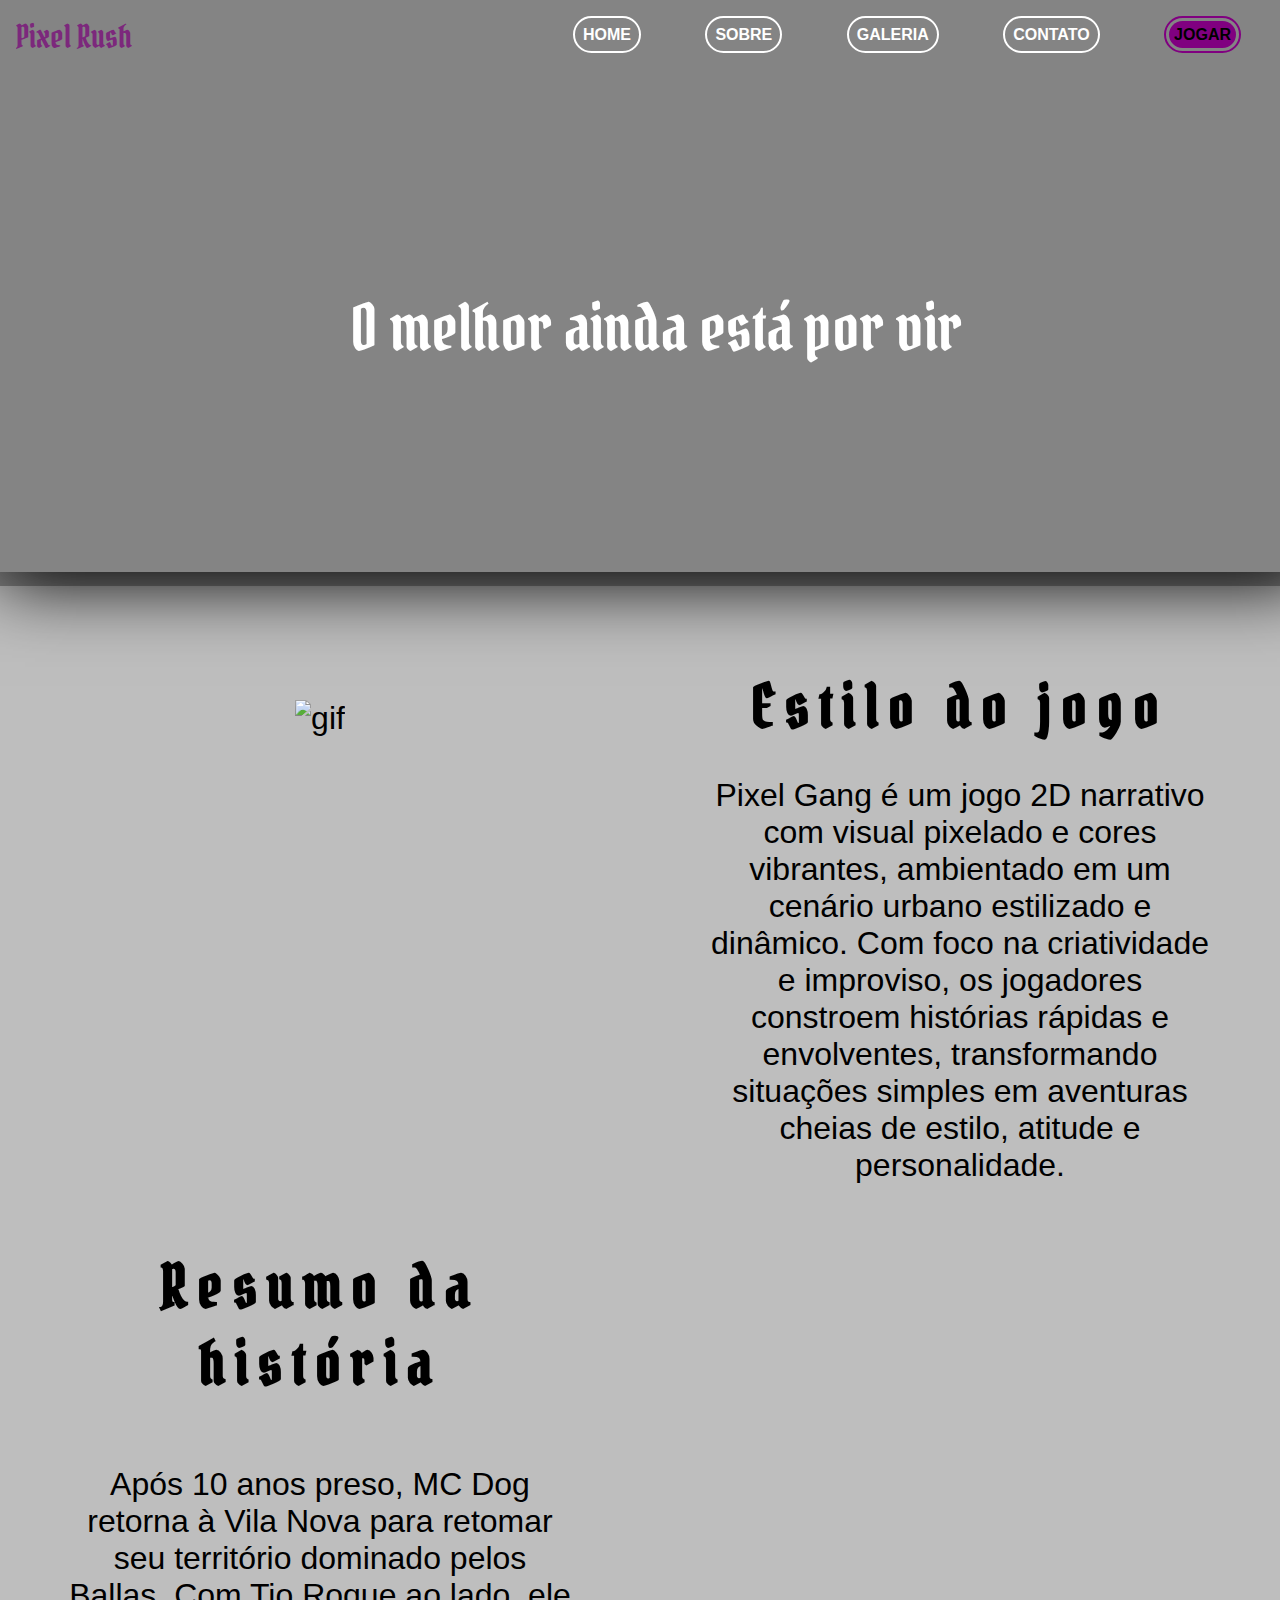
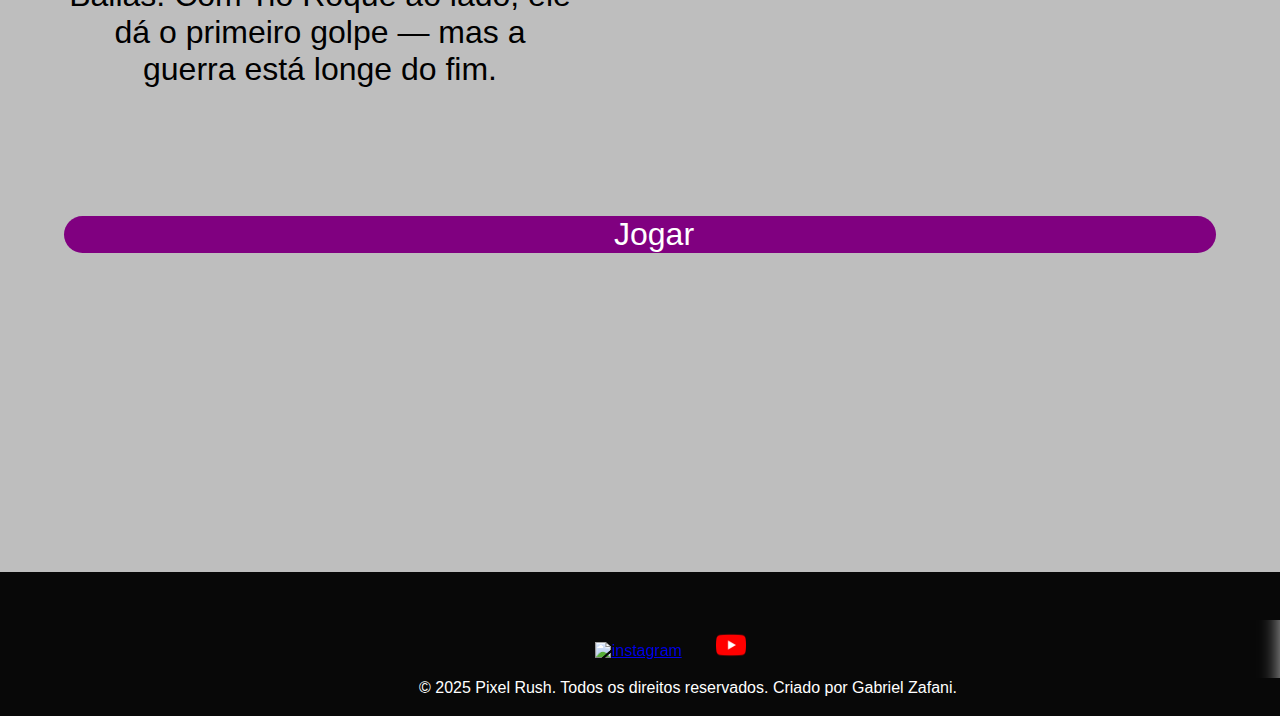
==== index.html @ 6cd1638b "consertando o header" ====
<!DOCTYPE html>
<html lang="pt-br">

<head>
    <meta charset="UTF-8">
    <meta name="viewport" content="width=device-width, initial-scale=1.0">
    <title>Meu Jogo!</title>
    <link rel="stylesheet" href="css/style.css">
    <link href="https://fonts.googleapis.com/css2?family=Pirata+One&display=swap" rel="stylesheet">


</head>

<body>
    <header>
        <nav>
            <a id="logo" href="index.html"> Pixel Rush </a>
            <ul>
                <li><a href="index.html" title="Home"> Home </a></li>
                <li><a href=sobre.html title="Sobre"> sobre </a></li>
                <li><a href="galeria.html" title="galeria" > Galeria </a></li>
                <li><a href="contato.html" title="Contato"> Contato </a></li>
                <li><a class="jogar" href="Jogar.html" title="Jogar"> Jogar </a></li>
            </ul>
        </nav>
        <p class="fontlegal">O melhor ainda está por vir</p>

    </header>

    <section>
        <h2>
            
        </h2>
        <div class="grid">
            <div>
                <p>
                    <img src="https://media1.tenor.com/m/JwC1q_u8_oQAAAAC/hollow-knight.gif" alt="gif">
                </p>
            </div>

            <div class="coluna">
                <h2>Estilo do jogo</h2>
                <p class="p-index">
                    Pixel Gang é um jogo 2D narrativo com visual pixelado e cores vibrantes, ambientado em um cenário urbano estilizado e dinâmico. Com foco na criatividade e improviso, os jogadores constroem histórias rápidas e envolventes, transformando situações simples em aventuras cheias de estilo, atitude e personalidade.
                </p>
            </div>

            <div>
                <h2 class="p-index">Resumo da história</h2>
                <p>
                    Após 10 anos preso, MC Dog retorna à Vila Nova para retomar seu território dominado pelos Ballas. Com Tio Roque ao lado, ele dá o primeiro golpe — mas a guerra está longe do fim.  
                </p>

            </div>
            <div>
                <p> <img src="https://media1.tenor.com/m/dqlj6FBW1EAAAAAC/grimm-hollow-knight.gif" alt=""></p>
                
            </div>
        </div>
        <p class="jogarbutton2"><a class="jogarbutton1" href="/jogar.html" title="Jogar">Jogar</a></p>

    </section >
    
    <footer>
        <ul>
            <li>
                <a target="_blank" class="ico" href="https://www.instagram.com/gabriel_zafani_/" title="Instagram"><img
                    width="30px" src="https://cdn-icons-png.flaticon.com/512/5968/5968776.png" alt="instagram"></a>
            </li>
            <li>
                <a target="_blank" class="ico" href="colocar o canal"><img width="30px" src="css/IMGS/Youtube.png"
                        alt=""></a>
            </li>
            <li>

            </li>
        </ul>
        <p>
            © 2025 Pixel Rush. Todos os direitos reservados. Criado por Gabriel Zafani.
        </p>

    </footer>

</body>

</html>
---- css/style.css ----
* {
    padding: 0;
    margin: 0;
    font-family: Arial, Helvetica, sans-serif;
    overflow-x: hidden;   
}

body {
    box-sizing: border-box;
    width: 100%;
    background: rgb(190, 190, 190);
}




header {
    background-image: url(https://media2.giphy.com/media/v1.Y2lkPTc5MGI3NjExbW96bWQ4YW45eW03cHl1aTBmb3hnbnB5NnYzYTRoZ2Izc2ptYWV2bSZlcD12MV9pbnRlcm5hbF9naWZfYnlfaWQmY3Q9Zw/9PalpZKlDt5iNfnFXT/giphy.gif);
    background-size: cover;
    color: white;
    text-decoration: none;
    width: 100%;
    padding: 1rem;
    height: 60vh;
    box-shadow: 0px 10px 70px black;
    overflow: hidden;
}

header::before {
    content: "";
    position: absolute;
    top: 0;
    left: 0;
    width: 100%;
    height: 65.1vh;
    background-color: rgba(0, 0, 0, 0.3); /* Cor de overlay com opacidade */
}

body > header > nav > a {
    position: relative;
}

header > p {
    display: flex;
    flex-direction: column; /* Organiza os itens em colunas */
    justify-content: center; /* Alinha os itens verticalmente */
    align-items: center; 
    height: 100%
}
 

header > nav > ul {
   
    text-transform: uppercase;
    text-decoration: none;
    text-align: center;          
}


header > nav > ul > li {
    padding: 10px;
    display: inline-block;
    margin-right: 50px;
    position: relative;
    a {
        text-decoration: none;
        color: white;
        font-weight: bold;
        outline: 2px solid white;
        outline-offset: 0.2rem;
        border-radius: 20px ;
        padding: 5px;        
    }   
}



a:hover {
    filter: brightness(50%);
    transition: all 0.5s; 
}

.jogar {
    background: purple ;
    padding: 5px;
    border-radius: 20px;
    color: black ;
    outline: 2px solid purple;
    outline-offset: 0.2rem;
}

.jogar:hover {
    filter: brightness(50%);
    transition: all 0.5s;  
}

nav {
    display: flex;
    justify-content: space-between;
    width: 100%;
}

footer {
    width: 100%;
    padding: 3rem;
    height: 3rem;
    background:rgb(8, 8, 8);
    ul {
        list-style: none;
        text-decoration: none;

        text-align: center;
        backdrop-filter: blur(10px);       
    }
    li {
        display: inline-block;
        margin: 10px 15px;       
    }

    p {
        color: white;
        text-align: center;
        margin: 1px;
    }
}

section {
    height: 100rem; 
    p {color: black;
       font-size: 2rem;
       text-align: center;
       margin: 4rem;
       overflow: hidden;
    }
    
    h2 {
        text-align: center;
        margin: 2rem;
        font-size: 60px;
        font-family: "Pirata One" ;
        letter-spacing: 10px;
    }
}

.grid {
    display: grid;
    grid-template-columns: repeat(2,50%);
}

.pirata-one-regular {
  font-family: "Pirata One", system-ui, sans-serif;
  font-size: 4rem;
  font-style: normal;
  letter-spacing: 10px;
}

#logo {
    font-family: "Pirata One", system-ui, sans-serif;
    font-size: 2rem;
    text-decoration: none;
    color: rgb(124, 40, 124);  
}

.p-index {
    margin-top: 0px;
}

.jogarbutton1 {
    padding: 550px;
    text-decoration: none;
    color: white;
    border-radius: 90px; 
}

.jogarbutton2 {
    border-radius: 60px;
    background-color: purple;
}

.jogarbutton1:hover {
    filter: brightness(100%);
}

.fontlegal {
    font-family: "Pirata One" , Arial, Helvetica, sans-serif;
    color: white;
    font-size: 4rem;
    position: relative;
}
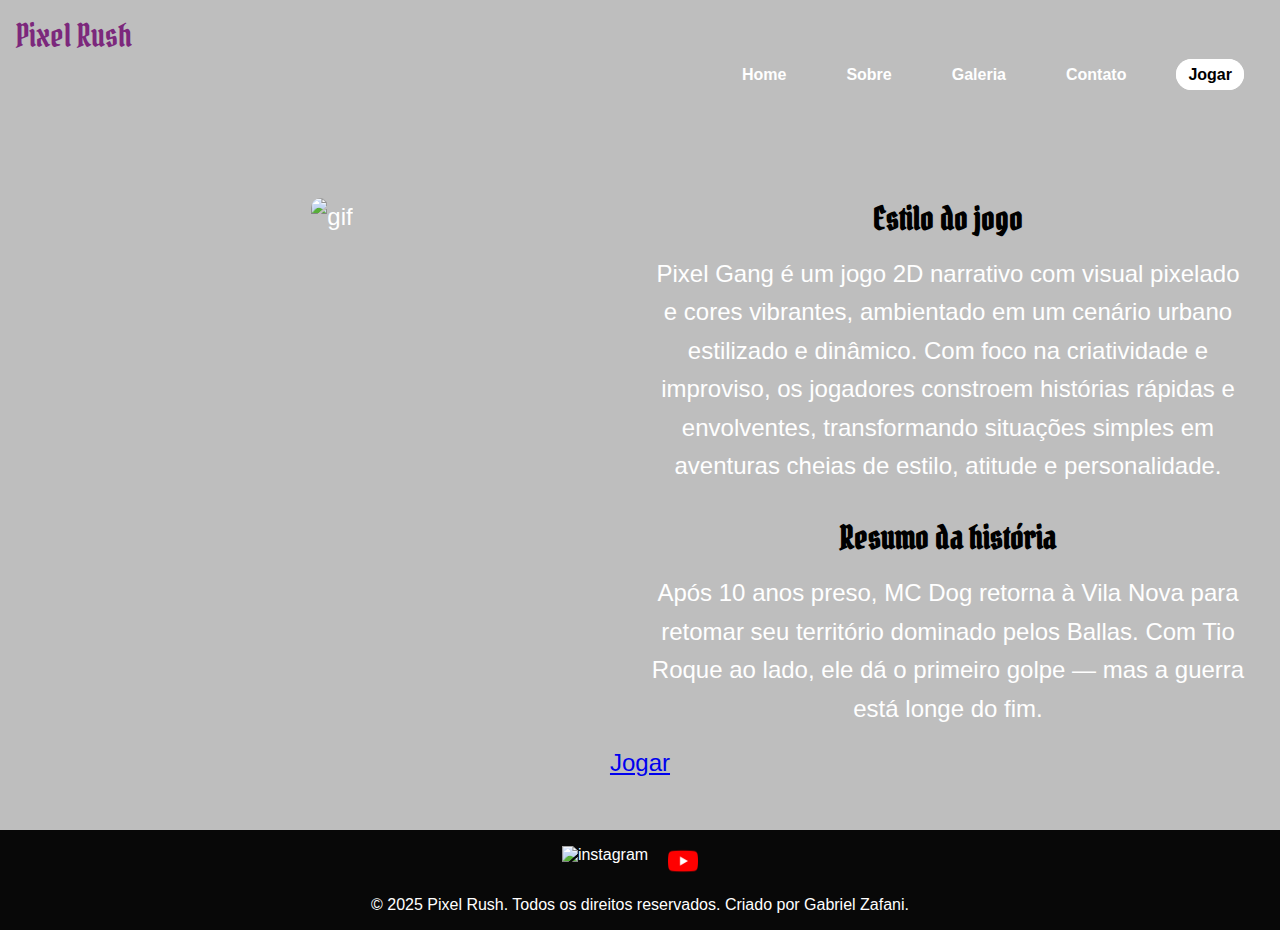
==== commit df70d8c4: "adaptar para celular" ====
--- a/index.html
+++ b/index.html
@@ -13,20 +13,18 @@
 
 <body>
     <header>
+        <a id="logo" href="index.html">Pixel Rush</a>
+        <span class="erick">☰</span> <!-- Botão de três pontos -->
         <nav>
-            <a id="logo" href="index.html"> Pixel Rush </a>
             <ul>
-                <li><a href="index.html" title="Home"> Home </a></li>
-                <li><a href=sobre.html title="Sobre"> sobre </a></li>
-                <li><a href="galeria.html" title="galeria" > Galeria </a></li>
-                <li><a href="contato.html" title="Contato"> Contato </a></li>
-                <li><a class="jogar" href="Jogar.html" title="Jogar"> Jogar </a></li>
+                <li><a href="index.html">Home</a></li>
+                <li><a href="sobre.html">Sobre</a></li>
+                <li><a href="galeria.html">Galeria</a></li>
+                <li><a href="contato.html">Contato</a></li>
+                <li><a class="jogar" href="jogar.html">Jogar</a></li>
             </ul>
         </nav>
-        <p class="fontlegal">O melhor ainda está por vir</p>
-
     </header>
-
     <section>
         <h2>
             
@@ -46,14 +44,15 @@
             </div>
 
             <div>
+                <p> <img src="https://media1.tenor.com/m/dqlj6FBW1EAAAAAC/grimm-hollow-knight.gif" alt=""></p>
+              
+
+            </div>
+            <div>
                 <h2 class="p-index">Resumo da história</h2>
                 <p>
                     Após 10 anos preso, MC Dog retorna à Vila Nova para retomar seu território dominado pelos Ballas. Com Tio Roque ao lado, ele dá o primeiro golpe — mas a guerra está longe do fim.  
                 </p>
-
-            </div>
-            <div>
-                <p> <img src="https://media1.tenor.com/m/dqlj6FBW1EAAAAAC/grimm-hollow-knight.gif" alt=""></p>
                 
             </div>
         </div>
@@ -81,6 +80,18 @@
 
     </footer>
 
+<script> 
+document.addEventListener("DOMContentLoaded", function () {
+    const menuToggle = document.querySelector(".erick"); // Botão de três pontos
+    const navMenu = document.querySelector("nav ul"); // Menu de navegação
+
+    menuToggle.addEventListener("click", function () {
+        navMenu.classList.toggle("show"); // Adiciona ou remove a classe 'show'
+    });
+});  
+</script>
 </body>
 
+
+
 </html>--- a/css/style.css
+++ b/css/style.css
@@ -1,199 +1,234 @@
+/* Estilos gerais */
 * {
+    margin: 0;
     padding: 0;
-    margin: 0;
+    box-sizing: border-box;
     font-family: Arial, Helvetica, sans-serif;
-    overflow-x: hidden;   
 }
 
 body {
-    box-sizing: border-box;
     width: 100%;
     background: rgb(190, 190, 190);
-}
-
-
-
-
+    overflow-x: hidden;
+}
+
+/* Cabeçalho */
 header {
-    background-image: url(https://media2.giphy.com/media/v1.Y2lkPTc5MGI3NjExbW96bWQ4YW45eW03cHl1aTBmb3hnbnB5NnYzYTRoZ2Izc2ptYWV2bSZlcD12MV9pbnRlcm5hbF9naWZfYnlfaWQmY3Q9Zw/9PalpZKlDt5iNfnFXT/giphy.gif);
-    background-size: cover;
-    color: white;
-    text-decoration: none;
+    background-image: url(https://images.ctfassets.net/nnkxuzam4k38/39sOStld2OCyNn3HmCpqco/21d339122a7cb417c83e6ebdc347ea5c/sea-edge-79ab30e2.png);
+    color: white;
     width: 100%;
     padding: 1rem;
-    height: 60vh;
-    box-shadow: 0px 10px 70px black;
-    overflow: hidden;
-}
-
-header::before {
-    content: "";
-    position: absolute;
-    top: 0;
-    left: 0;
-    width: 100%;
-    height: 65.1vh;
-    background-color: rgba(0, 0, 0, 0.3); /* Cor de overlay com opacidade */
-}
-
-body > header > nav > a {
+    display: flex;
+    justify-content: space-between;
+    align-items: center;
     position: relative;
-}
-
-header > p {
-    display: flex;
-    flex-direction: column; /* Organiza os itens em colunas */
-    justify-content: center; /* Alinha os itens verticalmente */
-    align-items: center; 
-    height: 100%
-}
+    background-size: cover; /* Ajusta a imagem de fundo para cobrir todo o cabeçalho */
+    background-position: center; /* Centraliza a imagem de fundo */
+    background-repeat: no-repeat; /* Evita que a imagem de fundo se repita */
+    min-height: 150px; /* Garante uma altura mínima */
+}
+
+html, body {
+    height: 100%;
+    margin: 0;
+    display: flex;
+    flex-direction: column;
+}
+.pirata-one-regular {
+    font-family: "Pirata One", system-ui, sans-serif;
+    font-size: 4rem;
+    font-style: normal;
+    letter-spacing: 10px;
+    
+  }
+  
  
 
-header > nav > ul {
-   
-    text-transform: uppercase;
+/* Menu */
+nav ul {
+    display: flex;
+    list-style: none;
+    
+    
+}
+
+nav ul li {
+    margin: 0 10px;
+    padding: 10px;
+    
+    
+}
+
+nav ul li a {
     text-decoration: none;
-    text-align: center;          
-}
-
-
-header > nav > ul > li {
+    color: white;
+    font-weight: bold;
     padding: 10px;
-    display: inline-block;
-    margin-right: 50px;
-    position: relative;
-    a {
-        text-decoration: none;
-        color: white;
-        font-weight: bold;
-        outline: 2px solid white;
-        outline-offset: 0.2rem;
-        border-radius: 20px ;
-        padding: 5px;        
-    }   
-}
-
-
-
-a:hover {
-    filter: brightness(50%);
-    transition: all 0.5s; 
+    border-radius: 5px;
+    transition: background-color 0.3s ease;
+    
+}
+
+nav ul li a:hover {
+    background-color: rgba(255, 255, 255, 0.2);
 }
 
 .jogar {
-    background: purple ;
-    padding: 5px;
+    background: white;
+    color: black;
+    border: 2px solid white;
     border-radius: 20px;
-    color: black ;
-    outline: 2px solid purple;
-    outline-offset: 0.2rem;
+    padding: 5px 10px;
+    top: -60px;
 }
 
 .jogar:hover {
-    filter: brightness(50%);
-    transition: all 0.5s;  
-}
-
-nav {
-    display: flex;
-    justify-content: space-between;
-    width: 100%;
-}
-
-footer {
-    width: 100%;
-    padding: 3rem;
-    height: 3rem;
-    background:rgb(8, 8, 8);
-    ul {
-        list-style: none;
-        text-decoration: none;
-
-        text-align: center;
-        backdrop-filter: blur(10px);       
-    }
-    li {
-        display: inline-block;
-        margin: 10px 15px;       
-    }
-
-    p {
-        color: white;
-        text-align: center;
-        margin: 1px;
-    }
-}
-
-section {
-    height: 100rem; 
-    p {color: black;
-       font-size: 2rem;
-       text-align: center;
-       margin: 4rem;
-       overflow: hidden;
-    }
-    
-    h2 {
-        text-align: center;
-        margin: 2rem;
-        font-size: 60px;
-        font-family: "Pirata One" ;
-        letter-spacing: 10px;
-    }
-}
-
-.grid {
-    display: grid;
-    grid-template-columns: repeat(2,50%);
-}
-
-.pirata-one-regular {
-  font-family: "Pirata One", system-ui, sans-serif;
-  font-size: 4rem;
-  font-style: normal;
-  letter-spacing: 10px;
-}
-
-#logo {
+    background: rgba(255, 255, 255, 0.8);
+    color: black;
+}
+
+#logo {  
     font-family: "Pirata One", system-ui, sans-serif;
     font-size: 2rem;
     text-decoration: none;
-    color: rgb(124, 40, 124);  
-}
-
-.p-index {
-    margin-top: 0px;
-}
-
-.jogarbutton1 {
-    padding: 550px;
+    color: rgb(124, 40, 124);
+    position: relative; /* Permite ajustar a posição */
+    top: -40px; /* Move a logo para cima */
+    margin: 0; /* Remove margens extras */ 
+  }
+
+/* Botão de três pontos */
+
+
+/* Rodapé */
+footer {
+    background: rgb(8, 8, 8);
+    color: white;
+    text-align: center;
+    padding: 1rem;
+    margin-top: auto;
+}
+
+footer ul {
+    list-style: none;
+    display: flex;
+    justify-content: center;
+    padding: 0;
+}
+
+footer ul li {
+    margin: 0 10px;
+}
+
+footer ul li a {
     text-decoration: none;
     color: white;
-    border-radius: 90px; 
-}
-
-.jogarbutton2 {
-    border-radius: 60px;
-    background-color: purple;
-}
-
-.jogarbutton1:hover {
-    filter: brightness(100%);
-}
-
-.fontlegal {
-    font-family: "Pirata One" , Arial, Helvetica, sans-serif;
-    color: white;
-    font-size: 4rem;
-    position: relative;
-}
-
-
-
-
-
-
-
-
-
-
+}
+
+footer p {
+    margin-top: 1rem;
+}
+
+/* Seção */
+section {
+    padding: 2rem;
+    text-align: center;
+    flex: 1; /* Expande o conteúdo para ocupar o espaço restante */
+    padding: 2rem;
+    text-align: center;
+}
+
+section h2 {
+    font-family: "Pirata One", system-ui, sans-serif;
+    font-size: 2rem;
+    margin-bottom: 1rem;
+}
+
+section p {
+    font-size: 1.5rem; /* Aumenta o tamanho da fonte */
+    color: white;
+    margin-bottom: 1rem;
+    line-height: 1.6;
+}
+
+/* Grid */
+.grid {
+    display: grid;
+    grid-template-columns: repeat(2, 1fr);
+    gap: 1rem;
+}
+
+.grid img {
+    max-width: 100%;
+    height: auto;
+    border-radius: 10px;
+}
+
+.erick {
+    display: none; /* Esconde no desktop */
+    font-size: 24px;
+    cursor: pointer;
+    color: white;
+    position: absolute; /* Posiciona o botão */
+    top: 15px; /* Ajusta a posição vertical */
+    right: 15px; /* Empurra para a direita */
+    z-index: 1000;
+}
+/* Estilos para dispositivos móveis */
+@media (max-width: 1000px) {
+
+    .erick {
+        display: block; /* Mostra o botão no celular */
+    }
+
+    html {
+        font-family: Arial, Helvetica, sans-serif;
+    }
+
+    #logo {
+        font-family: "Pirata One", system-ui, sans-serif;
+        font-size: 2rem;
+        text-decoration: none;
+        color: rgb(124, 40, 124);  
+    }
+    nav ul {
+      
+        display: none; /* Esconde o menu por padrão */
+        flex-direction: column;
+        background-color: black;
+        position: absolute;
+        top: 75px;
+        right: 1%;
+        width: 98%;
+        border: 1px solid white;
+        padding: 10px;
+        z-index: 1;
+        text-align: center;
+        
+    }
+
+
+
+    nav ul li {
+        margin: 10px 0; /* Espaçamento entre os itens do menu */
+    }
+
+    
+
+    nav ul.show {
+        display: flex; /* Mostra o menu quando ativado */
+    }
+
+    .grid {
+        grid-template-columns: 1fr; /* Ajusta o grid para uma coluna no celular */
+    }
+
+    section h2 {
+        font-size: 1.5rem; /* Reduz o tamanho do título no celular */
+    }
+
+    section p {
+        font-size: 1.3rem; /* Reduz o tamanho do texto no celular */
+    }
+
+}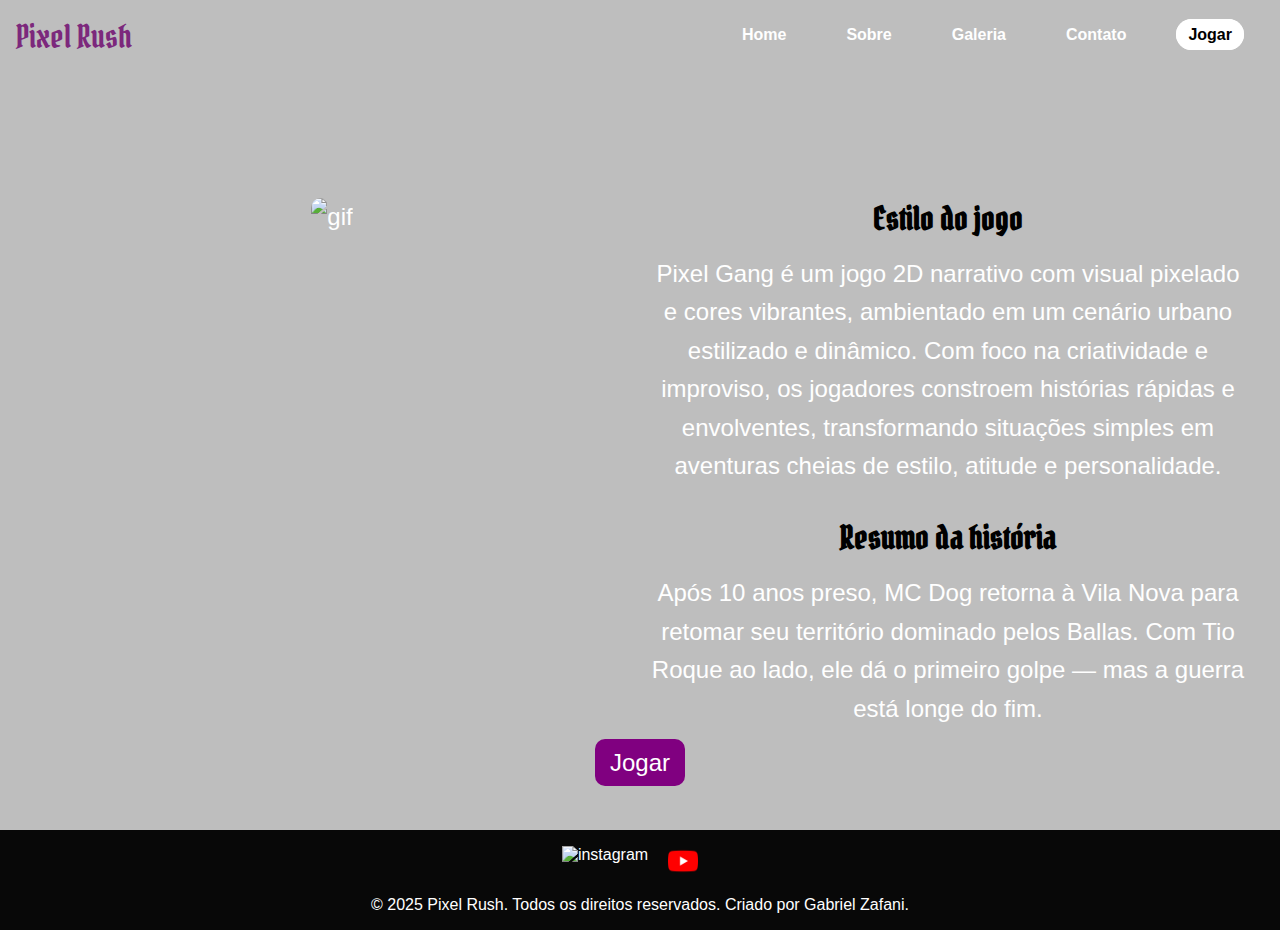
==== commit 6cc95638: "mobile" ====
--- a/index.html
+++ b/index.html
@@ -56,7 +56,7 @@
                 
             </div>
         </div>
-        <p class="jogarbutton2"><a class="jogarbutton1" href="/jogar.html" title="Jogar">Jogar</a></p>
+        <p><a class="jogarbutton1" href="/jogar.html" title="Jogar">Jogar</a></p>
 
     </section >
     
--- a/css/style.css
+++ b/css/style.css
@@ -20,7 +20,6 @@
     padding: 1rem;
     display: flex;
     justify-content: space-between;
-    align-items: center;
     position: relative;
     background-size: cover; /* Ajusta a imagem de fundo para cobrir todo o cabeçalho */
     background-position: center; /* Centraliza a imagem de fundo */
@@ -93,7 +92,6 @@
     text-decoration: none;
     color: rgb(124, 40, 124);
     position: relative; /* Permite ajustar a posição */
-    top: -40px; /* Move a logo para cima */
     margin: 0; /* Remove margens extras */ 
   }
 
@@ -149,6 +147,16 @@
     color: white;
     margin-bottom: 1rem;
     line-height: 1.6;
+}
+
+.jogarbutton1 {
+    background-color: purple;
+    color: white;
+    border-radius: 10px;
+    padding: 10px 15px;
+    text-decoration: none;
+    
+
 }
 
 /* Grid */
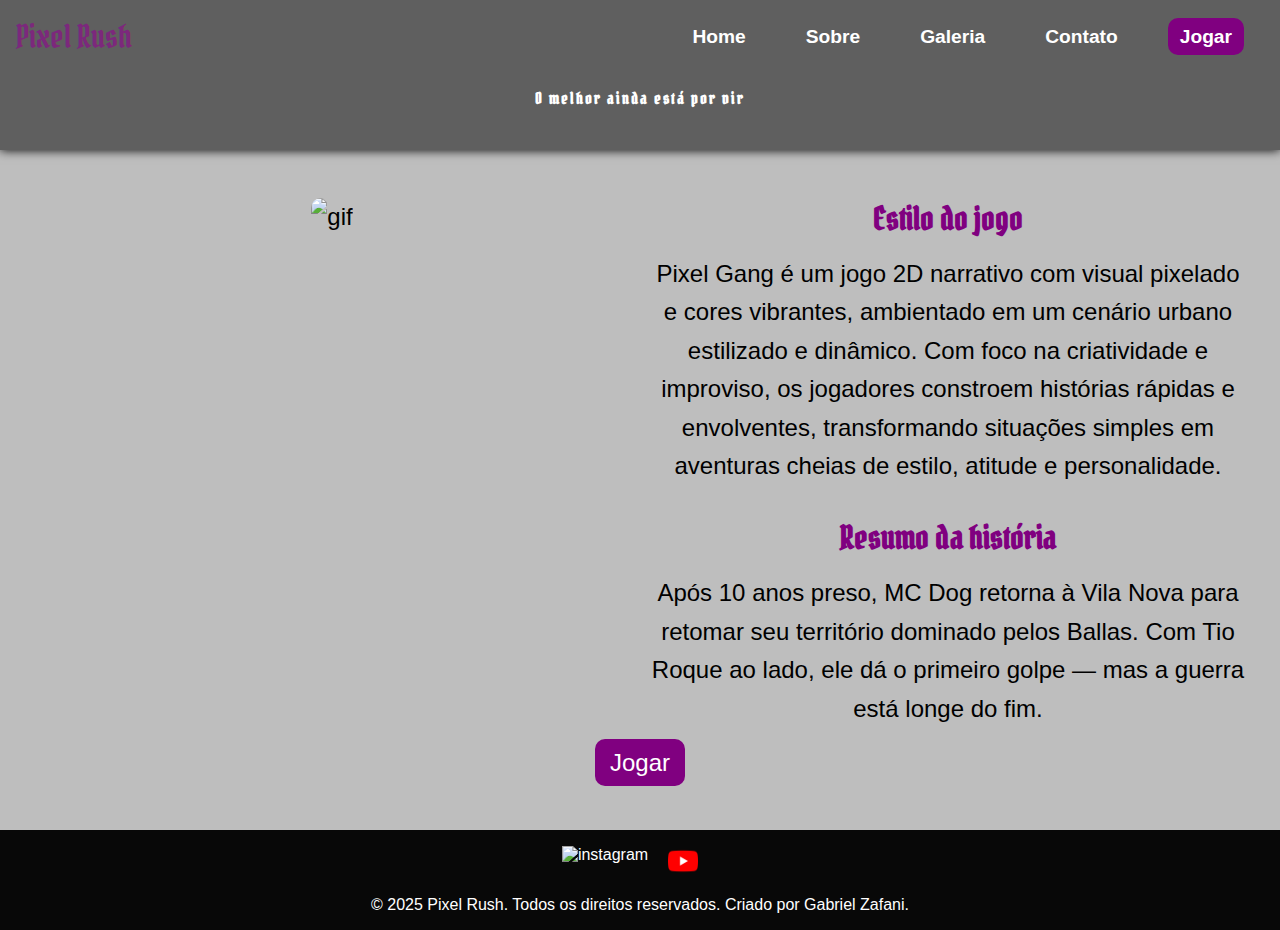
==== commit 96dfb0eb: "mobile" ====
--- a/index.html
+++ b/index.html
@@ -24,6 +24,8 @@
                 <li><a class="jogar" href="jogar.html">Jogar</a></li>
             </ul>
         </nav>
+        <h1>O melhor ainda está por vir</h1>
+       
     </header>
     <section>
         <h2>
--- a/css/style.css
+++ b/css/style.css
@@ -14,7 +14,7 @@
 
 /* Cabeçalho */
 header {
-    background-image: url(https://images.ctfassets.net/nnkxuzam4k38/39sOStld2OCyNn3HmCpqco/21d339122a7cb417c83e6ebdc347ea5c/sea-edge-79ab30e2.png);
+    background-image:url(https://images.ctfassets.net/nnkxuzam4k38/39sOStld2OCyNn3HmCpqco/21d339122a7cb417c83e6ebdc347ea5c/sea-edge-79ab30e2.png);
     color: white;
     width: 100%;
     padding: 1rem;
@@ -25,6 +25,36 @@
     background-position: center; /* Centraliza a imagem de fundo */
     background-repeat: no-repeat; /* Evita que a imagem de fundo se repita */
     min-height: 150px; /* Garante uma altura mínima */
+    box-shadow: 0px 0px 10px rgba(0, 0, 0, 1); /* Adiciona sombra ao cabeçalho */
+}
+
+header::before {
+    content: ""; /* Necessário para criar a camada */
+    position: absolute;
+    top: 0;
+    left: 0;
+    width: 100%;
+    height: 100%;
+    background-color: rgba(0, 0, 0, 0.5); 
+    z-index: 1; }
+
+    header * {
+        position: relative;
+        z-index: 2; /* Coloca o conteúdo acima da camada escura */
+    }
+
+header h1 {
+    position: absolute; /* Posiciona o h1 de forma independente */
+    top: 65%; /* Centraliza verticalmente */
+    left: 50%; /* Centraliza horizontalmente */
+    transform: translate(-50%, -50%); /* Ajusta o ponto de referência para o centro */
+    font-size: 1rem; /* Ajuste o tamanho do texto conforme necessário */
+    color: white;
+    text-align: center;
+    margin: 0; /* Remove margens extras */
+    font-family: "Pirata One", Arial, Helvetica, sans-serif; /* Define a fonte */
+    letter-spacing: 2px;	
+
 }
 
 html, body {
@@ -34,20 +64,14 @@
     flex-direction: column;
 }
 .pirata-one-regular {
-    font-family: "Pirata One", system-ui, sans-serif;
+    font-family: "Pirata One", Arial, Helvetica, sans-serif;
     font-size: 4rem;
     font-style: normal;
     letter-spacing: 10px;
-    
-  }
-  
- 
-
-/* Menu */
+}
 nav ul {
     display: flex;
-    list-style: none;
-    
+    list-style: none; 
     
 }
 
@@ -65,6 +89,7 @@
     padding: 10px;
     border-radius: 5px;
     transition: background-color 0.3s ease;
+    font-size: 1.2rem;
     
 }
 
@@ -73,30 +98,26 @@
 }
 
 .jogar {
-    background: white;
-    color: black;
-    border: 2px solid white;
-    border-radius: 20px;
-    padding: 5px 10px;
-    top: -60px;
+    background: purple;
+    color: white;
+    
+    border-radius: 10px;
+    padding: 8px 12px;
 }
 
 .jogar:hover {
-    background: rgba(255, 255, 255, 0.8);
-    color: black;
+    background: rgb(107, 0, 107);
+    color: rgb(255, 255, 255);
 }
 
 #logo {  
-    font-family: "Pirata One", system-ui, sans-serif;
+    font-family: "Pirata One", Arial, Helvetica, sans-serif;
     font-size: 2rem;
     text-decoration: none;
     color: rgb(124, 40, 124);
-    position: relative; /* Permite ajustar a posição */
+    position: relative; 
     margin: 0; /* Remove margens extras */ 
   }
-
-/* Botão de três pontos */
-
 
 /* Rodapé */
 footer {
@@ -134,17 +155,22 @@
     flex: 1; /* Expande o conteúdo para ocupar o espaço restante */
     padding: 2rem;
     text-align: center;
+
+    h2 {
+        color: purple;
+    }
+    
 }
 
 section h2 {
-    font-family: "Pirata One", system-ui, sans-serif;
+    font-family: "Pirata One", Arial, Helvetica, sans-serif;
     font-size: 2rem;
     margin-bottom: 1rem;
 }
 
 section p {
     font-size: 1.5rem; /* Aumenta o tamanho da fonte */
-    color: white;
+    color: rgb(0, 0, 0);
     margin-bottom: 1rem;
     line-height: 1.6;
 }
@@ -155,8 +181,11 @@
     border-radius: 10px;
     padding: 10px 15px;
     text-decoration: none;
-    
-
+}
+
+.jogarbutton1:hover {
+    background-color: rgb(107, 0, 107);
+    color: rgb(255, 255, 255);
 }
 
 /* Grid */
@@ -182,7 +211,9 @@
     right: 15px; /* Empurra para a direita */
     z-index: 1000;
 }
-/* Estilos para dispositivos móveis */
+
+
+
 @media (max-width: 1000px) {
 
     .erick {
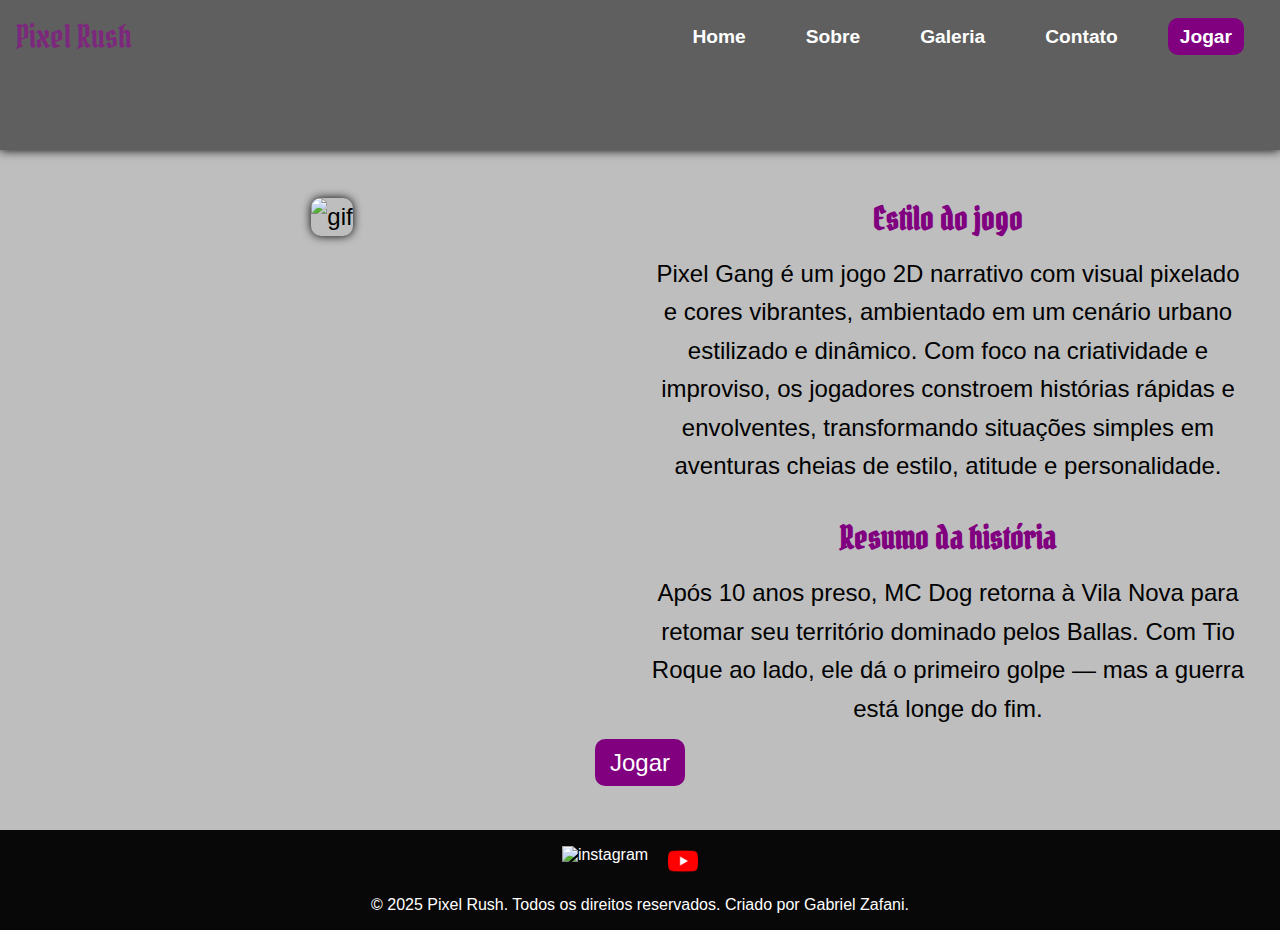
==== commit 9b913db2: "celular" ====
--- a/index.html
+++ b/index.html
@@ -24,7 +24,6 @@
                 <li><a class="jogar" href="jogar.html">Jogar</a></li>
             </ul>
         </nav>
-        <h1>O melhor ainda está por vir</h1>
        
     </header>
     <section>
--- a/css/style.css
+++ b/css/style.css
@@ -38,23 +38,10 @@
     background-color: rgba(0, 0, 0, 0.5); 
     z-index: 1; }
 
-    header * {
-        position: relative;
-        z-index: 2; /* Coloca o conteúdo acima da camada escura */
-    }
-
-header h1 {
-    position: absolute; /* Posiciona o h1 de forma independente */
-    top: 65%; /* Centraliza verticalmente */
-    left: 50%; /* Centraliza horizontalmente */
-    transform: translate(-50%, -50%); /* Ajusta o ponto de referência para o centro */
-    font-size: 1rem; /* Ajuste o tamanho do texto conforme necessário */
-    color: white;
-    text-align: center;
-    margin: 0; /* Remove margens extras */
-    font-family: "Pirata One", Arial, Helvetica, sans-serif; /* Define a fonte */
-    letter-spacing: 2px;	
-
+nav {
+    z-index: 2; /* Coloca o menu acima da camada escura */
+
+   
 }
 
 html, body {
@@ -115,8 +102,9 @@
     font-size: 2rem;
     text-decoration: none;
     color: rgb(124, 40, 124);
-    position: relative; 
+    position: relative;  
     margin: 0; /* Remove margens extras */ 
+    z-index: 2;
   }
 
 /* Rodapé */
@@ -199,6 +187,7 @@
     max-width: 100%;
     height: auto;
     border-radius: 10px;
+    box-shadow: 0px 0px 10px rgba(0, 0, 0, 1); /* Adiciona sombra às imagens */
 }
 
 .erick {
@@ -246,6 +235,8 @@
         
     }
 
+    
+
 
 
     nav ul li {
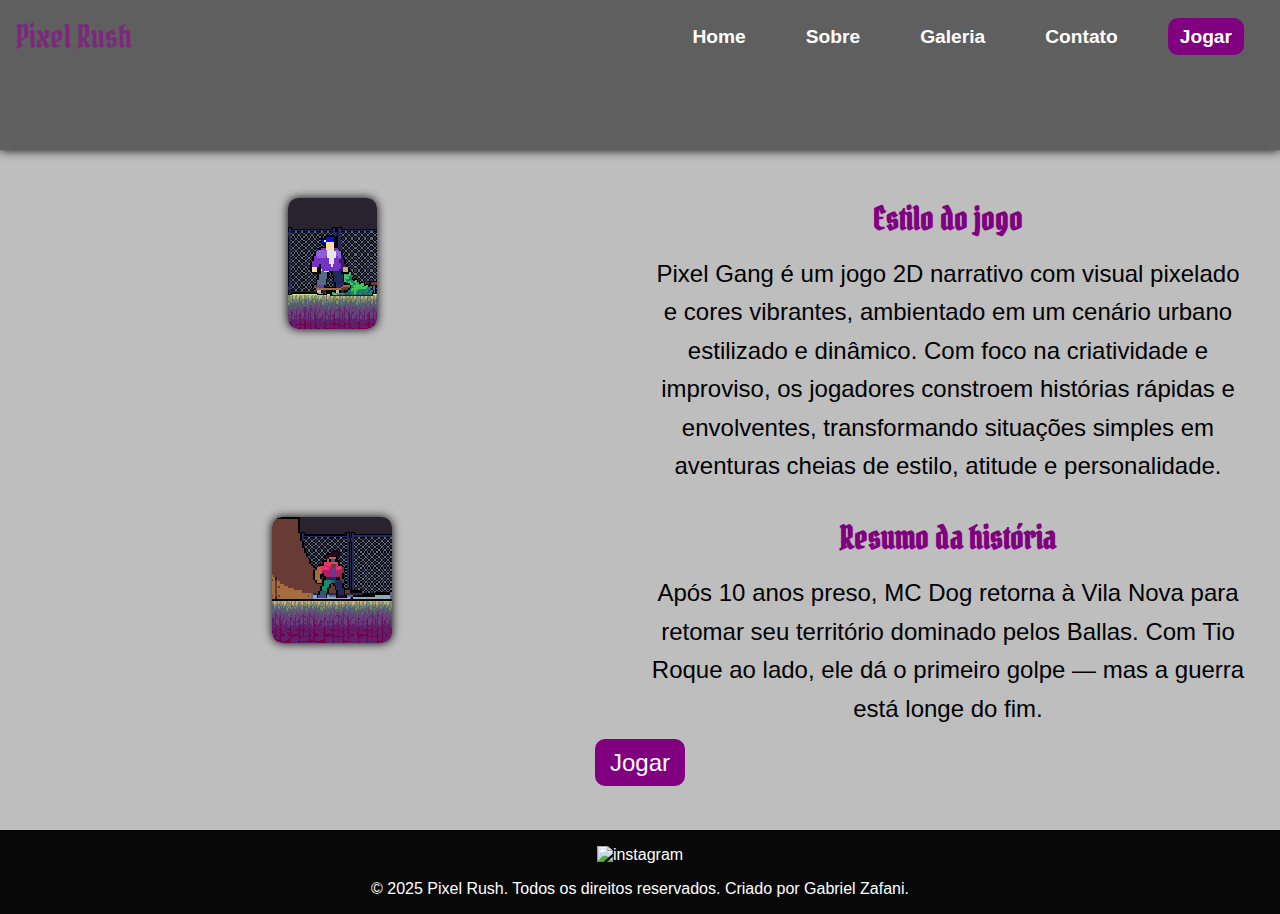
==== commit b7ad51f2: "galeria" ====
--- a/index.html
+++ b/index.html
@@ -33,7 +33,7 @@
         <div class="grid">
             <div>
                 <p>
-                    <img src="https://media1.tenor.com/m/JwC1q_u8_oQAAAAC/hollow-knight.gif" alt="gif">
+                    <img class="img_pqn" src="css/IMGS/enemy.png" alt="gif">
                 </p>
             </div>
 
@@ -45,7 +45,7 @@
             </div>
 
             <div>
-                <p> <img src="https://media1.tenor.com/m/dqlj6FBW1EAAAAAC/grimm-hollow-knight.gif" alt=""></p>
+                <p> <img class="img_pqn" src="css/IMGS/main.png" alt=""></p>
               
 
             </div>
@@ -66,13 +66,6 @@
             <li>
                 <a target="_blank" class="ico" href="https://www.instagram.com/gabriel_zafani_/" title="Instagram"><img
                     width="30px" src="https://cdn-icons-png.flaticon.com/512/5968/5968776.png" alt="instagram"></a>
-            </li>
-            <li>
-                <a target="_blank" class="ico" href="colocar o canal"><img width="30px" src="css/IMGS/Youtube.png"
-                        alt=""></a>
-            </li>
-            <li>
-
             </li>
         </ul>
         <p>
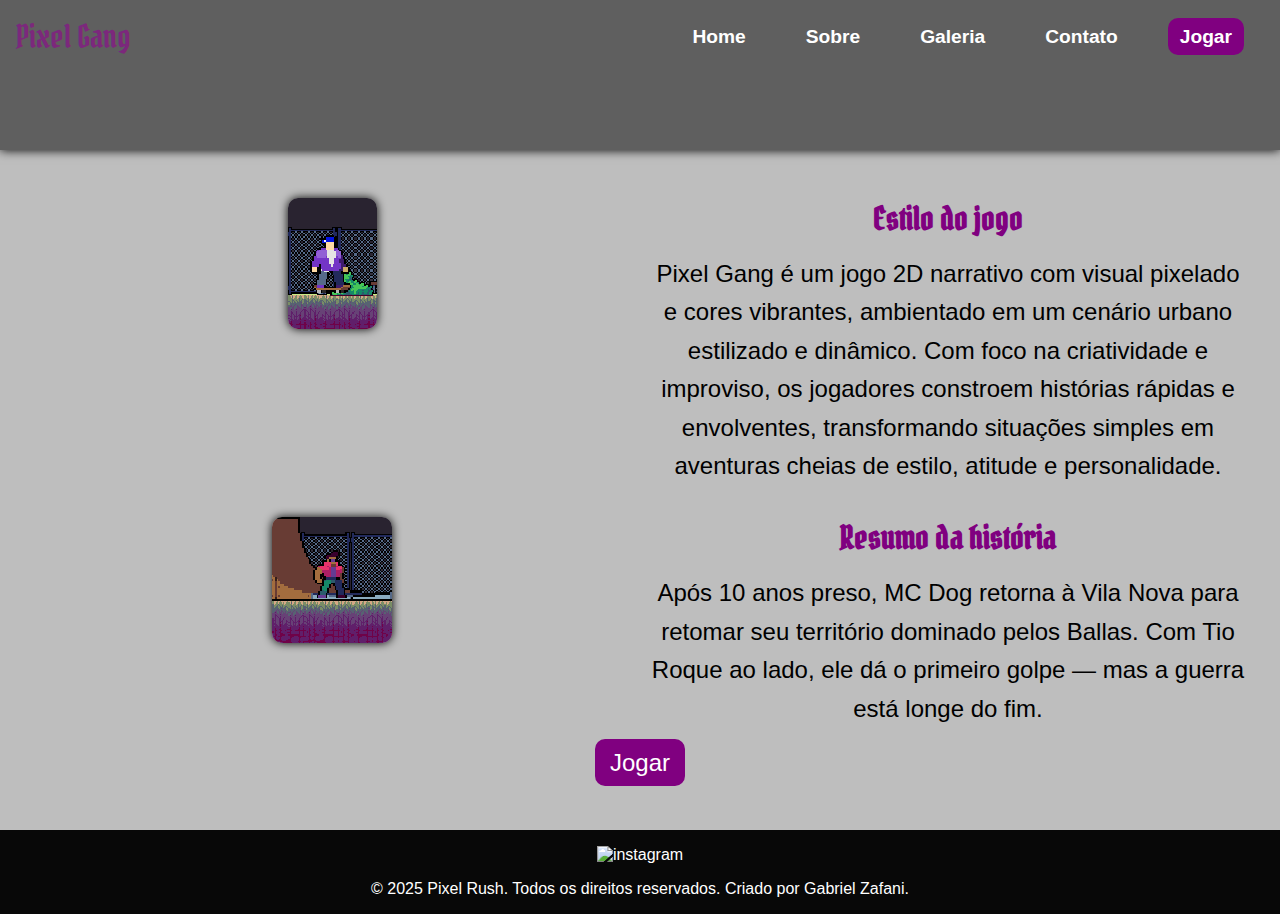
==== commit 8e56b04a: "nome" ====
--- a/index.html
+++ b/index.html
@@ -13,8 +13,8 @@
 
 <body>
     <header>
-        <a id="logo" href="index.html">Pixel Rush</a>
-        <span class="erick">☰</span> <!-- Botão de três pontos -->
+        <a id="logo" href="index.html">Pixel Gang</a>
+        <span class="erick">☰</span> 
         <nav>
             <ul>
                 <li><a href="index.html">Home</a></li>
@@ -76,11 +76,11 @@
 
 <script> 
 document.addEventListener("DOMContentLoaded", function () {
-    const menuToggle = document.querySelector(".erick"); // Botão de três pontos
-    const navMenu = document.querySelector("nav ul"); // Menu de navegação
+    const menuToggle = document.querySelector(".erick"); 
+    const navMenu = document.querySelector("nav ul"); 
 
     menuToggle.addEventListener("click", function () {
-        navMenu.classList.toggle("show"); // Adiciona ou remove a classe 'show'
+        navMenu.classList.toggle("show"); 
     });
 });  
 </script>
